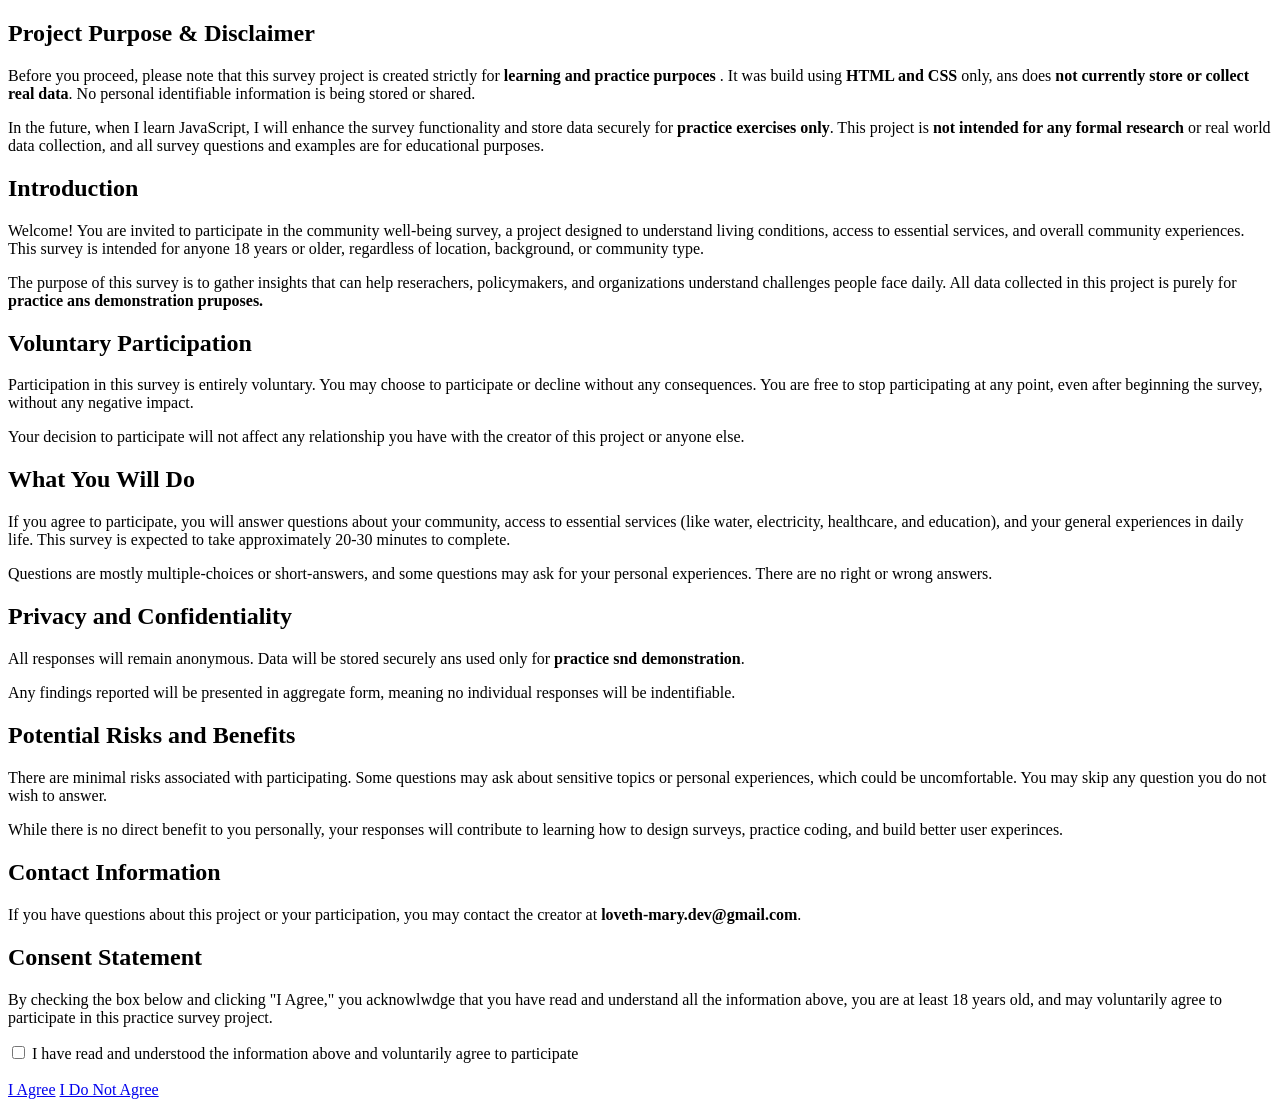
==== index.html @ 61c152ce "Add files via upload" ====
<!DOCTYPE html>
<html lang="en">
<head>
    <meta charset="UTF-8">
    <meta name="viewport" content="width=device-width, initial-scale=1.0">
    <title>Community Well-being Survey - Consent Form</title>
</head>
<body>
    <!-- 1. Project Purpose & Desclaimer -->
    <h2>Project Purpose & Disclaimer</h2>
    <p>
        Before you proceed, please note that this survey project is created strictly for <strong>learning and practice purpoces </strong>. It was build using <strong>HTML and CSS</strong> only, ans does <strong>not currently store or collect real data</strong>. No personal identifiable information is being stored or shared.</p>
    <p>
        In the future, when I learn JavaScript, I will enhance the survey functionality and store data securely for <strong>practice exercises only</strong>. This project is <strong>not intended for any formal research</strong> or real world data collection, and all survey questions and examples are for educational purposes.
    </p>

    <!-- 2. Introduction -->
    <h2>Introduction</h2>
    <p>
        Welcome! You are invited to participate in the community well-being survey, a project designed to understand living conditions, access to essential services, and overall community experiences. This survey is intended for anyone 18 years or older, regardless of location, background, or community type.
    </p>
    <p>
        The purpose of this survey is to gather insights that can help reserachers, policymakers, and organizations understand challenges people face daily. All data collected in this project is purely for <strong>practice ans demonstration pruposes.</strong>
    </p>

    <!-- 3. Voluntary Participation -->
     <h2>Voluntary Participation</h2>
     <p>
        Participation in this survey is entirely voluntary. You may choose to participate or decline without any consequences. You are free to stop participating at any point, even after beginning the survey, without any negative impact.
     </p>
     <p>
        Your decision to participate will not affect any relationship you have with the creator of this project or anyone else.
     </p>

     <h2>What You Will Do</h2>
     <p>
        If you agree to participate, you will answer questions about your community, access to essential services (like water, electricity, healthcare, and education), and your general experiences in daily life. This survey is expected to take approximately 20-30 minutes to complete.
     </p>
     <p>
        Questions are mostly multiple-choices or short-answers, and some questions may ask for your personal experiences. There are no right or wrong answers.
     </p>

     <!-- 5. Privacy and Confidentiality -->
      <h2>Privacy and Confidentiality</h2>
      <p>
        All responses will remain anonymous. Data will be stored securely ans used only for <strong>practice snd demonstration</strong>.
      </p>
      <p>
        Any findings reported will be presented in aggregate form, meaning no individual responses will be indentifiable.
      </p>

      <!-- 6. Potential Risks and Benefits -->
       <h2>Potential Risks and Benefits</h2>
       <p>
        There are minimal risks associated with participating. Some questions may ask about sensitive topics or personal experiences, which could be uncomfortable. You may skip any question you do not wish to answer.
       </p>
       <p>
        While there is no direct benefit to you personally, your responses will contribute to learning how to design surveys, practice coding, and build better user experinces.
       </p>

       <!-- Contact Information -->
        <h2>Contact Information</h2>
        <p>
            If you have questions about this project or your participation, you may contact the creator at <strong>loveth-mary.dev@gmail.com</strong>.
        </p>
        <!-- 8.Consent Statement -->
         <h2>Consent Statement</h2>
         <p>By checking the box below and clicking "I Agree," you acknowlwdge that you have read and understand all the information above, you are at least 18 years old, and may voluntarily agree to participate in this practice survey project.</p>

         <input type="checkbox" id="consentcheck">
         <label for="consentcheck">I have read and understood the information above and voluntarily agree to participate</label><br><br>
         <a href="page1.html" class="btn">I Agree</a>
         <a href="exit.html" class="btm cancel">I Do Not Agree</a>

</body>
</html>
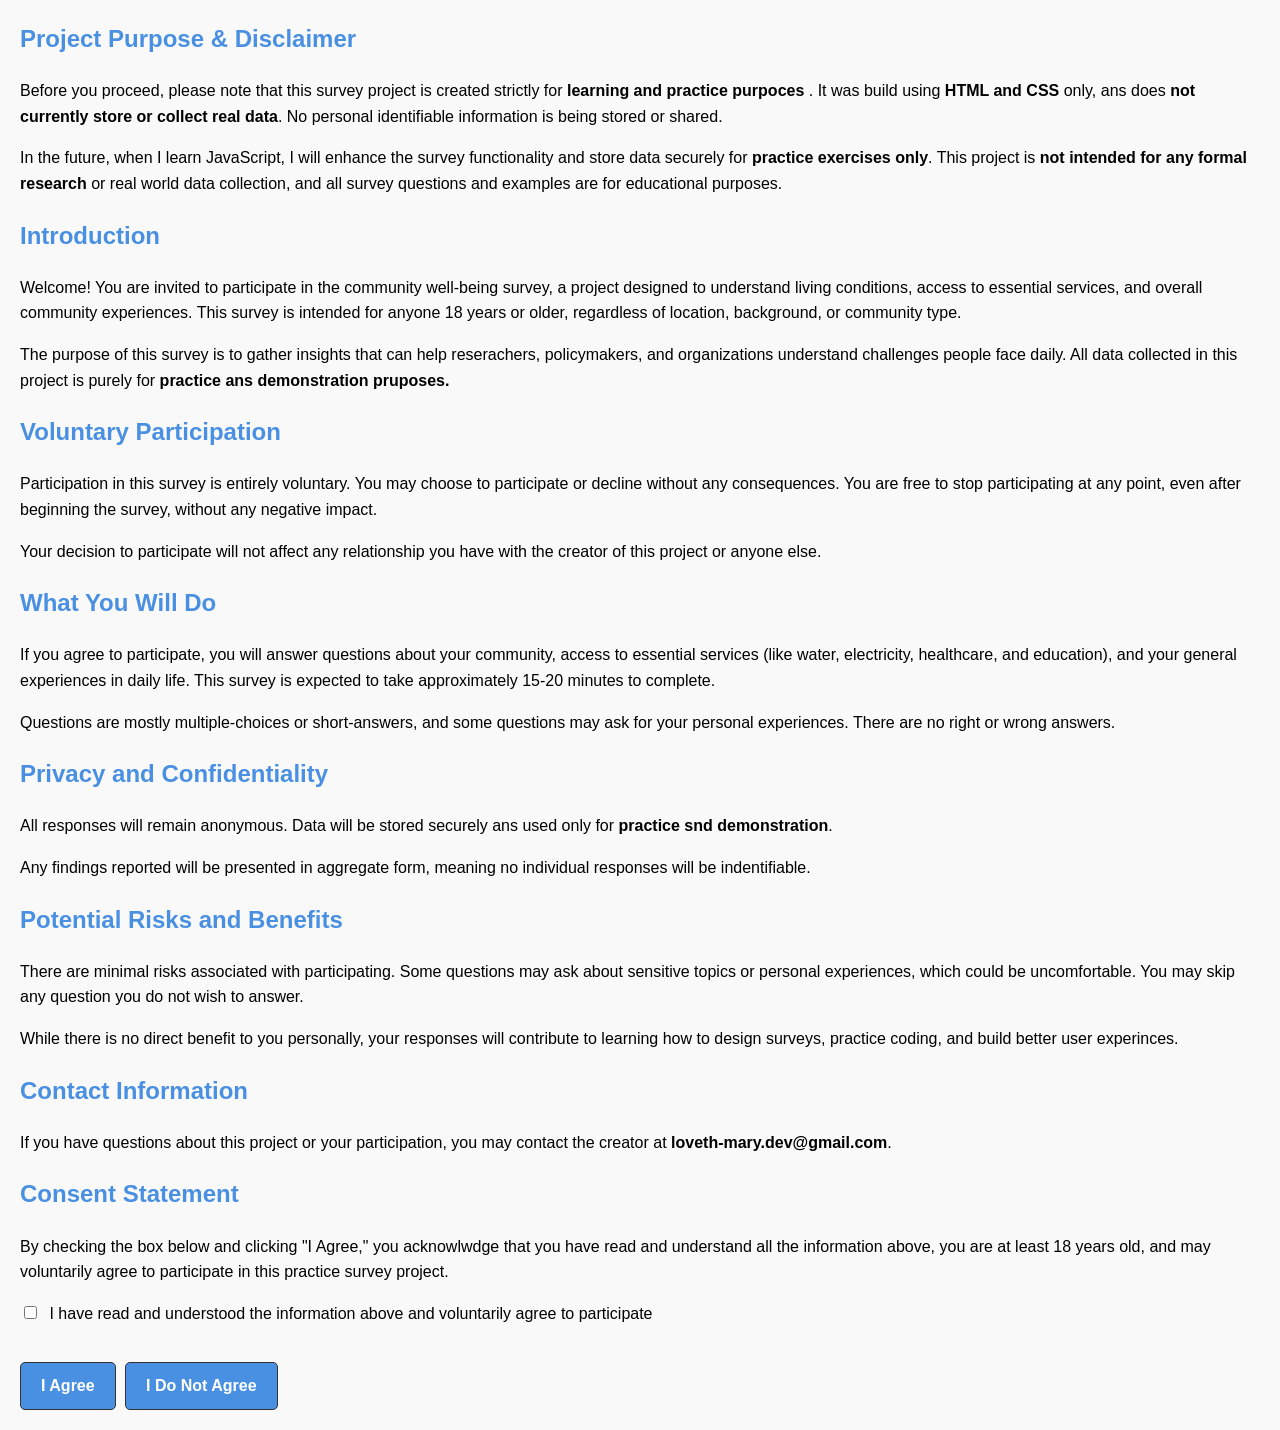
==== commit f67078b6: "Add files via upload" ====
--- a/index.html
+++ b/index.html
@@ -4,6 +4,7 @@
     <meta charset="UTF-8">
     <meta name="viewport" content="width=device-width, initial-scale=1.0">
     <title>Community Well-being Survey - Consent Form</title>
+    <link rel="stylesheet" href="style.css">
 </head>
 <body>
     <!-- 1. Project Purpose & Desclaimer -->
@@ -34,7 +35,7 @@
 
      <h2>What You Will Do</h2>
      <p>
-        If you agree to participate, you will answer questions about your community, access to essential services (like water, electricity, healthcare, and education), and your general experiences in daily life. This survey is expected to take approximately 20-30 minutes to complete.
+        If you agree to participate, you will answer questions about your community, access to essential services (like water, electricity, healthcare, and education), and your general experiences in daily life. This survey is expected to take approximately 15-20 minutes to complete.
      </p>
      <p>
         Questions are mostly multiple-choices or short-answers, and some questions may ask for your personal experiences. There are no right or wrong answers.
@@ -70,7 +71,7 @@
          <input type="checkbox" id="consentcheck">
          <label for="consentcheck">I have read and understood the information above and voluntarily agree to participate</label><br><br>
          <a href="page1.html" class="btn">I Agree</a>
-         <a href="exit.html" class="btm cancel">I Do Not Agree</a>
+         <a href="exit.html" class="btn" cancel>I Do Not Agree</a>
 
 </body>
 </html>
--- a/style.css
+++ b/style.css
@@ -0,0 +1,23 @@
+body{
+    font-family: Arial, Helvetica, sans-serif;
+    line-height: 1.6;
+    margin: 20px;
+    background-color: #f9f9f9;
+}
+h2{
+    color: #4a90e2;
+}
+.btn{
+    display: inline-block;
+    padding: 10px 20px;
+    margin: 10px 5px 0 0;
+    background-color: #4a90e2;
+    color: #fff;
+    text-decoration: none;
+    border-radius: 5px;
+    font-weight: bold;
+    border: 1px solid #333;
+}
+input[type="checkbox"] {
+    margin-right: 8px;
+}
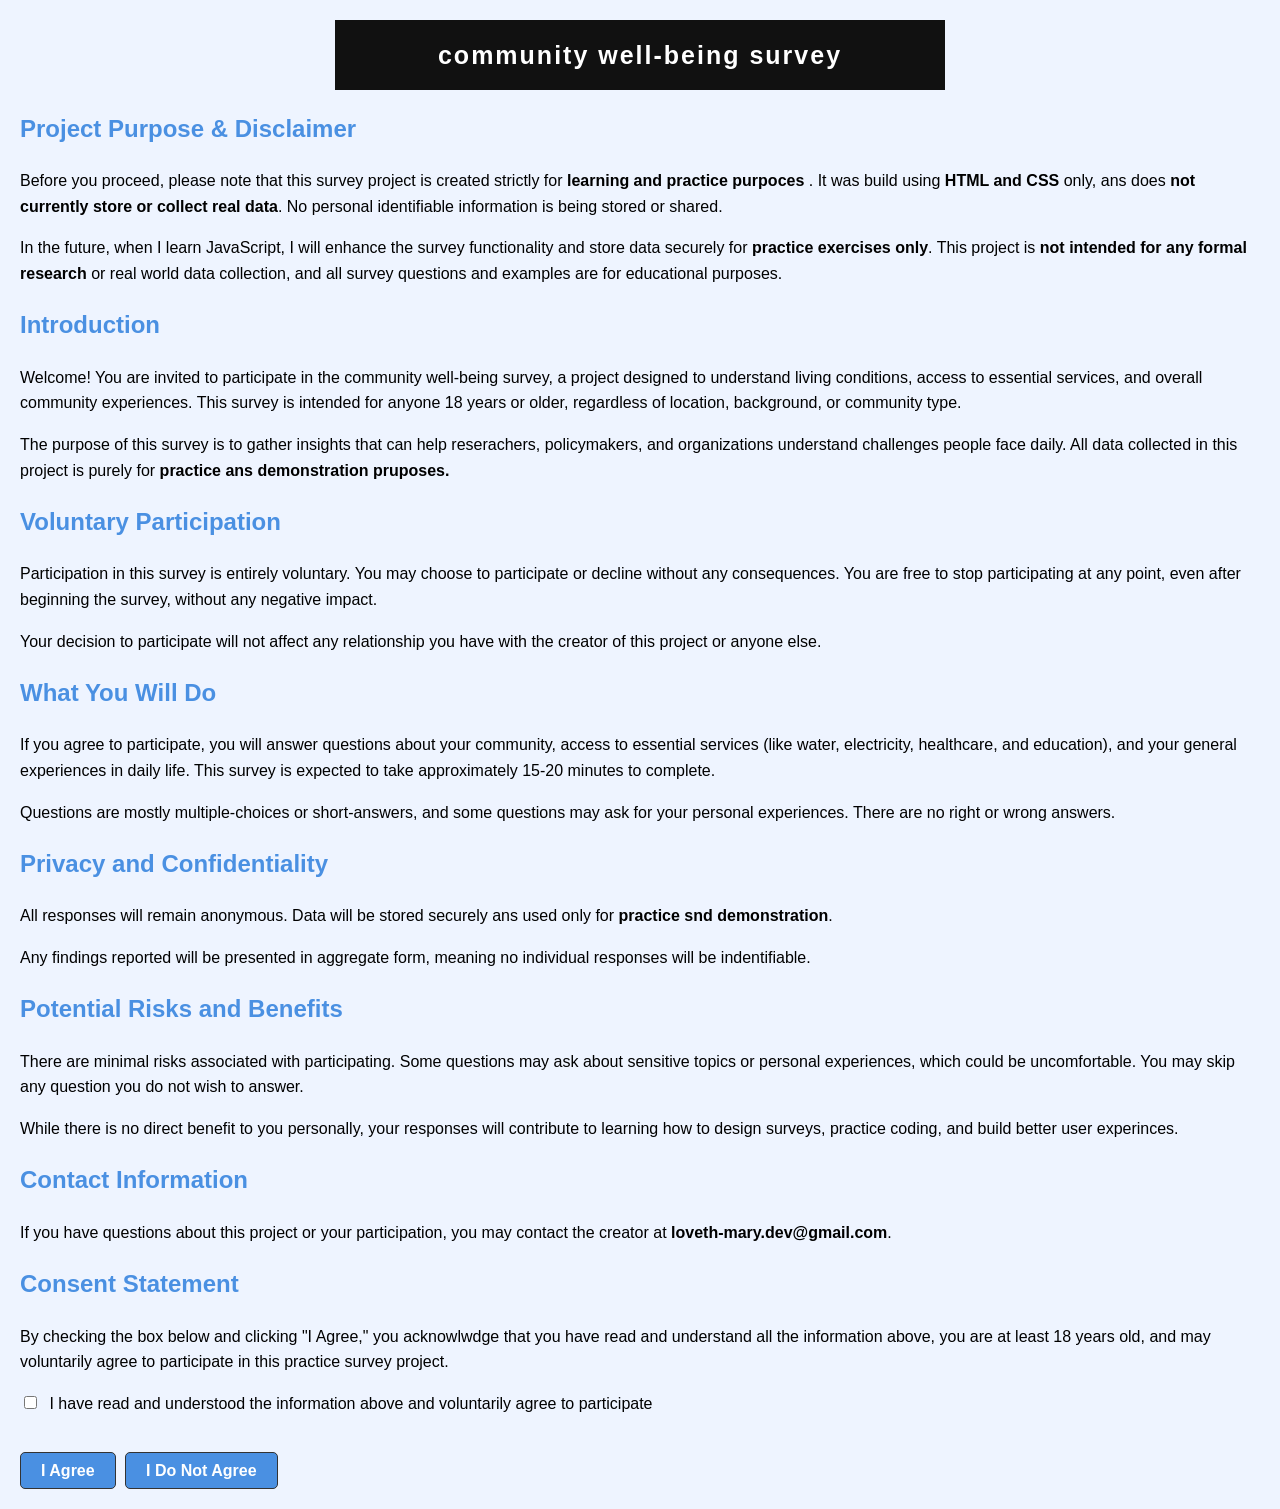
==== commit d5217b38: "Add files via upload" ====
--- a/index.html
+++ b/index.html
@@ -7,6 +7,7 @@
     <link rel="stylesheet" href="style.css">
 </head>
 <body>
+    <div class="main-header">COMMUNITY WELL-BEING SURVEY</div>
     <!-- 1. Project Purpose & Desclaimer -->
     <h2>Project Purpose & Disclaimer</h2>
     <p>
--- a/style.css
+++ b/style.css
@@ -2,14 +2,28 @@
     font-family: Arial, Helvetica, sans-serif;
     line-height: 1.6;
     margin: 20px;
-    background-color: #f9f9f9;
+    background-color: #eef4ff;
+}
+.main-header{
+    background-color: #111;
+    color: #fff;
+    text-align: center;
+    padding: 15px;
+    font-size: 25px;
+    font-weight: 600;
+    letter-spacing: 2px;
+    text-transform: lowercase;
+    position: sticky;
+    top: 0;
+    margin: 0 auto;
+    max-width: 580px;
 }
 h2{
     color: #4a90e2;
 }
 .btn{
     display: inline-block;
-    padding: 10px 20px;
+    padding: 5px 20px;
     margin: 10px 5px 0 0;
     background-color: #4a90e2;
     color: #fff;
@@ -17,7 +31,38 @@
     border-radius: 5px;
     font-weight: bold;
     border: 1px solid #333;
+    transition: 0.5s;
+}
+.btn:hover{
+    background-color: #357abd;
+    transform: scale(1.05);
 }
 input[type="checkbox"] {
     margin-right: 8px;
 }
+.container{
+    max-width: 550px;
+    margin: 20px auto;
+    background-color: #fff;
+    padding: 30px;
+    border-radius: 12px;
+    box-shadow: 0 5px 20px rgba(0,0,0,08);
+}
+.container label{
+    display: block;
+    margin-top: 15px;
+    font-weight: bold;
+}
+.container input, select{
+    width: 100%;
+    padding: 10px;
+    margin-top: 5px;
+    border-radius: 5px;
+    border: 1px solid #ccc;
+    box-sizing: border-box;
+}
+.button-group{
+    display: flex;
+    justify-content: space-between;
+    margin-top: 20px;
+}
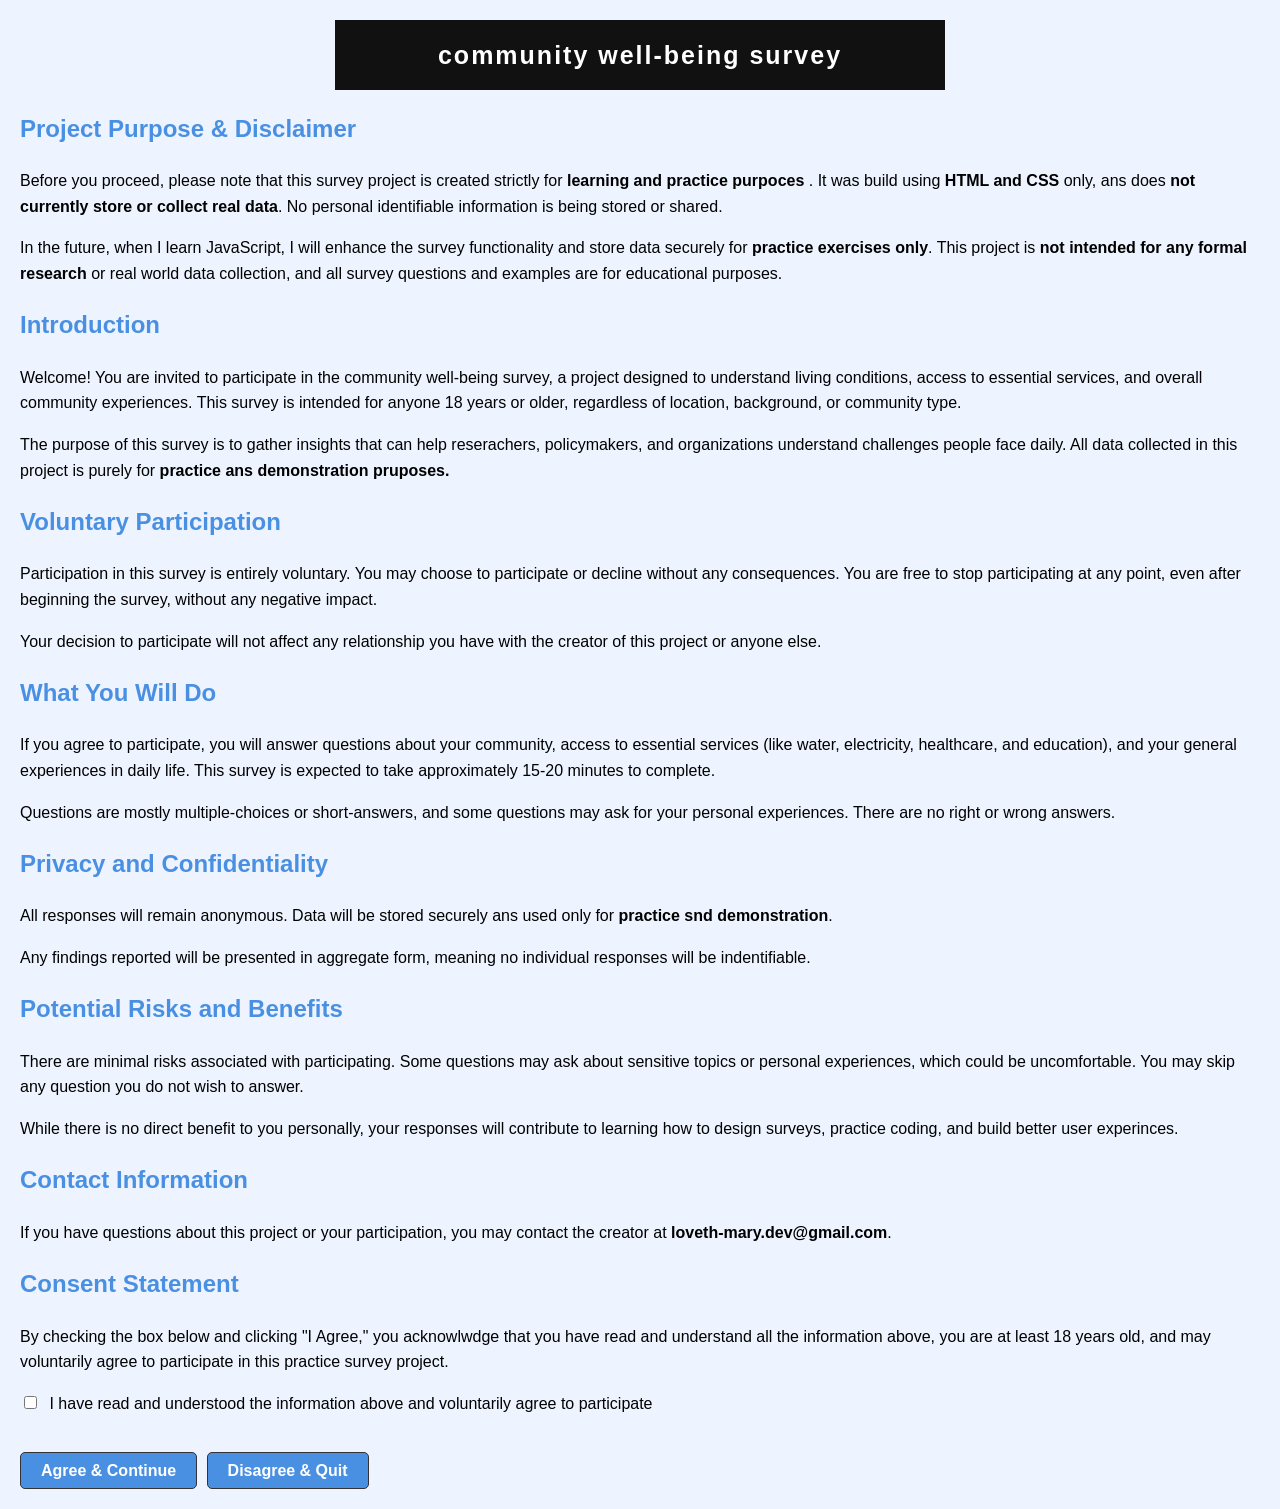
==== commit f77a50ac: "Add files via upload" ====
--- a/index.html
+++ b/index.html
@@ -71,8 +71,8 @@
 
          <input type="checkbox" id="consentcheck">
          <label for="consentcheck">I have read and understood the information above and voluntarily agree to participate</label><br><br>
-         <a href="page1.html" class="btn">I Agree</a>
-         <a href="exit.html" class="btn" cancel>I Do Not Agree</a>
+         <a href="page1.html" class="btn">Agree & Continue</a>
+         <a href="exit.html" class="btn" cancel>Disagree & Quit</a>
 
 </body>
 </html>
--- a/style.css
+++ b/style.css
@@ -52,6 +52,7 @@
     display: block;
     margin-top: 15px;
     font-weight: bold;
+    cursor: pointer;
 }
 .container input, select{
     width: 100%;
@@ -65,4 +66,50 @@
     display: flex;
     justify-content: space-between;
     margin-top: 20px;
+}
+
+.question {
+    margin-bottom: 20px;
+}
+
+.option {
+    display: flex;
+    align-items: center;
+    justify-content: flex-start;
+    gap: 10px;
+    margin: 6px 0;
+    width: fit-content;
+}
+.option .input {
+    margin: 0;
+}
+
+.success-container {
+    text-align: center;
+    padding: 40px;
+}
+
+.success-container h2 {
+    margin-bottom: 10px;
+}
+
+.success-container p {
+    margin: 8px 0;
+}
+
+.finish {
+    color: rgb(139, 199, 18);
+}
+
+.exit-container {
+    text-align: center;
+    padding: 40px;
+}
+
+.exit-container h2 {
+    margin-bottom: 10px;
+}
+
+.exit-container p {
+    margin: 8px 0;
 }
